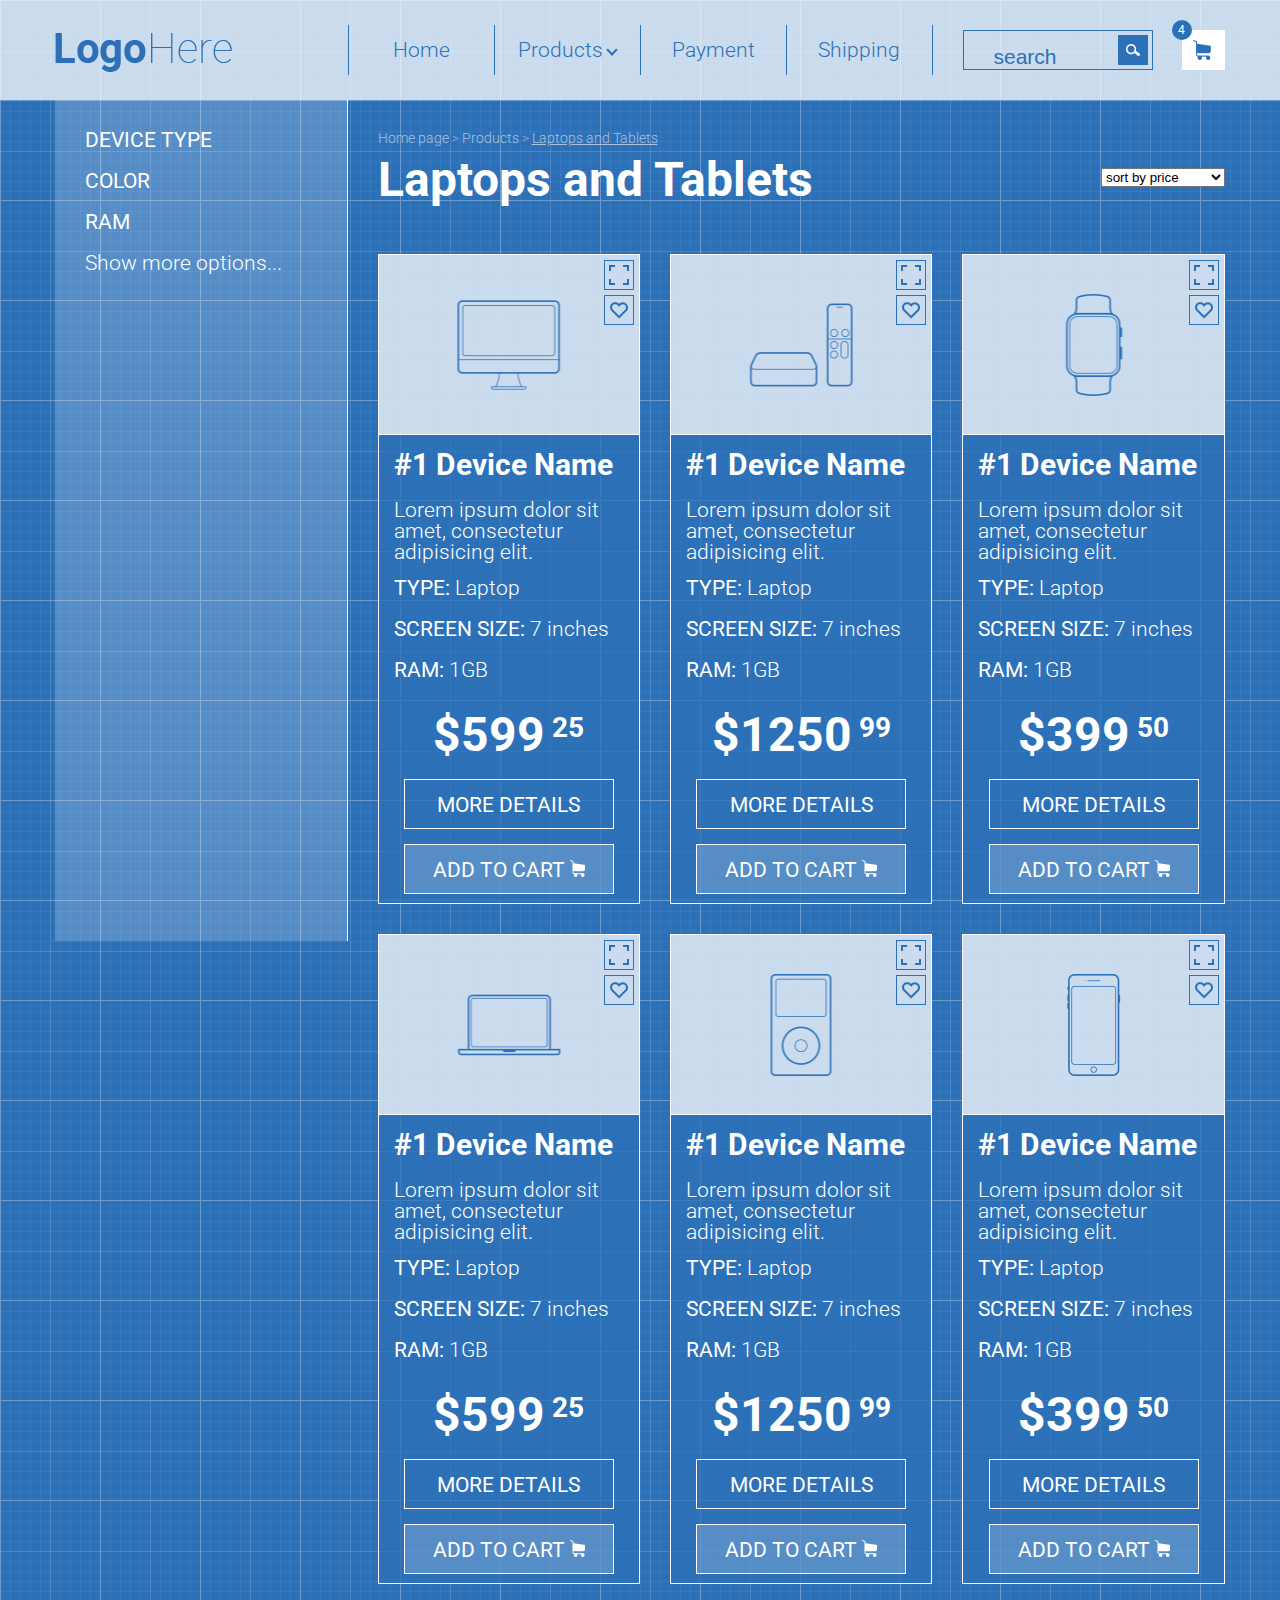
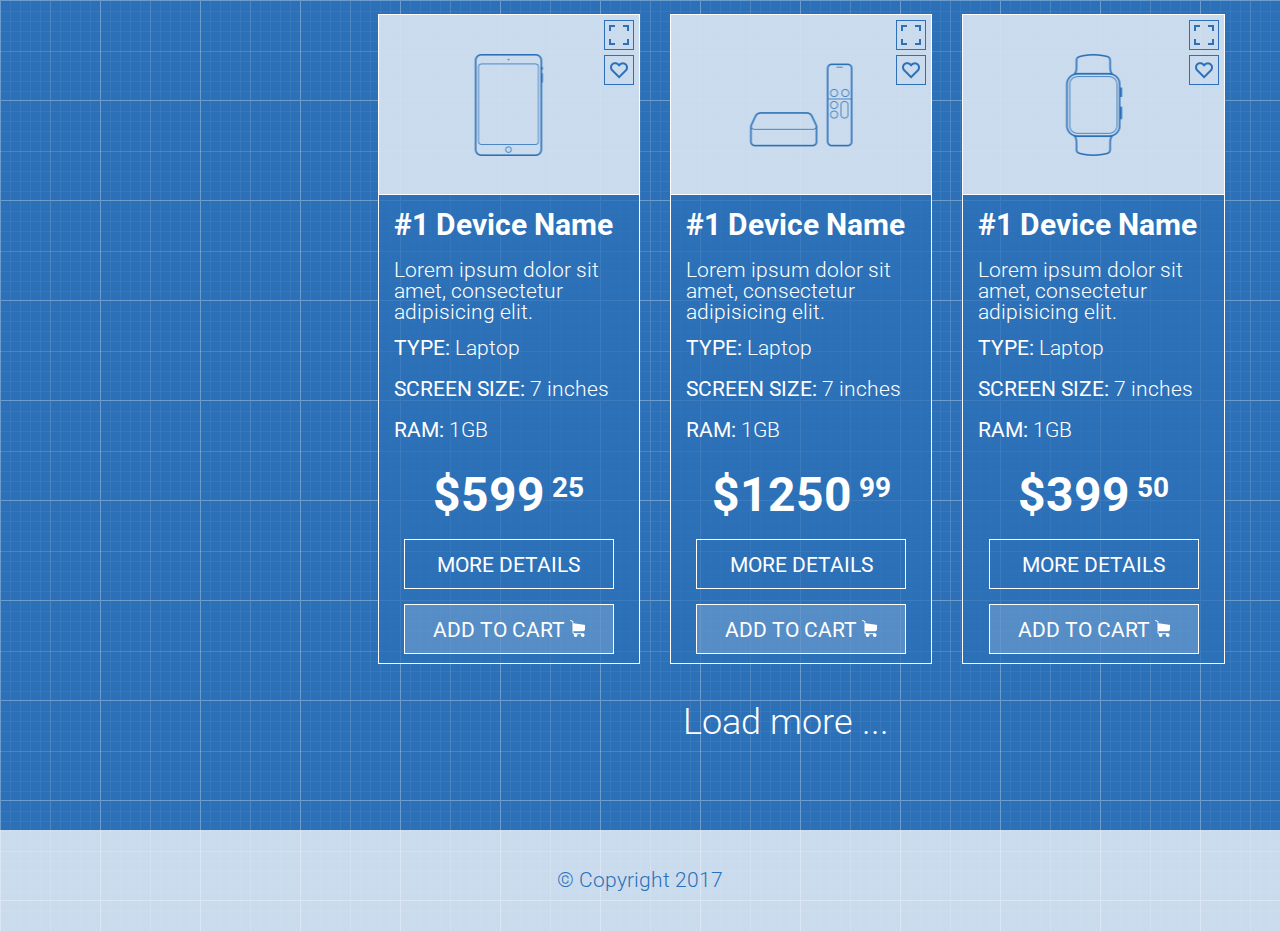
==== index.html @ 1ad18cf9 "hw finished" ====
<!DOCTYPE html>
<html lang="en">
<head>
	<meta charset="UTF-8">
	<title>Document</title>
	<link href="https://fonts.googleapis.com/css?family=Roboto:300,400,700&display=swap" rel="stylesheet">
	<link rel="stylesheet" type="text/css" href="reset.css">
	<link rel="stylesheet" type="text/css" href="style.css">
</head>
<body>
	<header class="header">
		<div class="container">
			<div class="row">
				<div class="col-md-3">
					<div class="logo">
						<a href="/">
							<img src="images/logo.png" alt="LogoHere">
						</a>
					</div>
				</div>
<!-- ----------------------------------------------------------------------- -->
				<div class="col-md-6">
					<nav>
						<ul class="menu"> <!-- добавить класс row для фиксации размера ul-->
							<li><a href="/">Home</a></li>
							<li><a href="#">Products <i class="arrowdown"></i></a>
								<ul class="sub">
									<li><a href="#">Lorem ipsum dolor</a></li>
									<li><a href="#">Sit amet</a></li>
									<li><a href="#">Consectetur adipisicing</a></li>
									<li><a href="#">Tempor incididunt</a></li>
									<li><a href="#">Dolore magna aliqua</a></li>
									<li><a href="#">Ut enim ad minim veniam</a></li>
									<li><a href="#">Quis nostrud</a></li>
								</ul>
							</li>
							<li><a href="#">Payment</a></li>
							<li><a href="#">Shipping</a></li>
						</ul>
					</nav>
				</div>
<!-- ----------------------------------------------------------------------- -->
				<div class="col-md-3">
					<div class="row">
						<div class="col-md-9">
							<div class="search">
								<form>
									<input type="text" name="search" placeholder="search">
									<button></button>
								</form>
							</div>
						</div>
<!-- ----------------------------------------------------------------------- -->
						<div class="col-md-3">
							<div class="cart">
								<a href="#"><img src="images/cart.png" alt="cart"></a>
								<div class="number">4</div>
							</div>
						</div>
					</div>
				</div>
			</div>
		</div>
	</header>
<!-- ----------------------------------------------------------------------- -->
<!-- 	<div class="slide">
		<div class="slidecontent">
			<a href="#"><div class="arrowleft"></div></a>
			<h1>Slide #3</h1>
			<a href="#"><div class="arrowright"></div></a>
		</div>
	</div> -->
<!-- ----------------------------------------------------------------------- -->
	<main class="container row">
		<div class="col-md-3">
			<div class="filter">
				<h4>Device Type</h4>
				<h4>Color</h4>
				<h4>Ram</h4>
				<p>Show more options...</p>
			</div>
		</div>
<!-- ----------------------------------------------------------------------- -->
		<div class="col-md-9">
			<div class="products">
				<div class="head">
					<a href="">Home page > </a><a href="">Products > </a><span>Laptops and Tablets</span>
					<h2>Laptops and Tablets</h2>
					<select>
						<option>sort by price</option>
						<option>sort by name</option>
						<option>sort by date</option>
						<option>sort by popularity</option>
					</select>
				</div>
<!-- ----------------------------------------------------------------------- -->
				<div class="row">
					<div class="col-md-33">
						<div class="desktop">
							<div class="product">
								<img src="images/desktop.png">
								<div class="frame"></div>
								<div class="heart"></div>
							</div>
							<div class="description">
								<h3>#1 Device Name</h3>
								<p>Lorem ipsum dolor sit amet, consectetur adipisicing elit.</p>
								<h4>Type: <span>Laptop</span></h4>
								<h4>Screen size: <span>7 inches</span></h4>
								<h4>Ram: <span>1GB</span></h4>
								<h2>$599<span> 25</span></h2>
								<div class="details">
									<h4>More details</h4>
								</div>
								<div class="addtocart">
									<h4>Add to cart <img src="images/hcart.png"></h4>
								</div>
							</div>
						</div>
						<div class="laptop">
							<div class="product">
								<img src="images/laptop.png">
								<div class="frame"></div>
								<div class="heart"></div>
							</div>
							<div class="description">
								<h3>#1 Device Name</h3>
								<p>Lorem ipsum dolor sit amet, consectetur adipisicing elit.</p>
								<h4>Type: <span>Laptop</span></h4>
								<h4>Screen size: <span>7 inches</span></h4>
								<h4>Ram: <span>1GB</span></h4>
								<h2>$599<span> 25</span></h2>
								<div class="details">
									<h4>More details</h4>
								</div>
								<div class="addtocart">
									<h4>Add to cart <img src="images/hcart.png"></h4>
								</div>
							</div>
						</div>
						<div class="tablet">
							<div class="product">
								<img src="images/tablet.png">
								<div class="frame"></div>
								<div class="heart"></div>
							</div>
							<div class="description">
								<h3>#1 Device Name</h3>
								<p>Lorem ipsum dolor sit amet, consectetur adipisicing elit.</p>
								<h4>Type: <span>Laptop</span></h4>
								<h4>Screen size: <span>7 inches</span></h4>
								<h4>Ram: <span>1GB</span></h4>
								<h2>$599<span> 25</span></h2>
								<div class="details">
									<h4>More details</h4>
								</div>
								<div class="addtocart">
									<h4>Add to cart <img src="images/hcart.png"></h4>
								</div>
							</div>
						</div>
					</div>
<!-- ----------------------------------------------------------------------- -->
					<div class="col-md-33">
						<div class="tv">
							<div class="product">
								<img src="images/tv.png">
								<div class="frame"></div>
								<div class="heart"></div>
							</div>
							<div class="description">
								<h3>#1 Device Name</h3>
								<p>Lorem ipsum dolor sit amet, consectetur adipisicing elit.</p>
								<h4>Type: <span>Laptop</span></h4>
								<h4>Screen size: <span>7 inches</span></h4>
								<h4>Ram: <span>1GB</span></h4>
								<h2>$1250<span> 99</span></h2>
								<div class="details">
									<h4>More details</h4>
								</div>
								<div class="addtocart">
									<h4>Add to cart <img src="images/hcart.png"></h4>
								</div>
							</div>	
						</div>
						<div class="player">
							<div class="product">
								<img src="images/player.png">
								<div class="frame"></div>
								<div class="heart"></div>
							</div>
							<div class="description">
								<h3>#1 Device Name</h3>
								<p>Lorem ipsum dolor sit amet, consectetur adipisicing elit.</p>
								<h4>Type: <span>Laptop</span></h4>
								<h4>Screen size: <span>7 inches</span></h4>
								<h4>Ram: <span>1GB</span></h4>
								<h2>$1250<span> 99</span></h2>
								<div class="details">
									<h4>More details</h4>
								</div>
								<div class="addtocart">
									<h4>Add to cart <img src="images/hcart.png"></h4>
								</div>
							</div>
						</div>
						<div class="tv">
							<div class="product">
								<img src="images/tv.png">
								<div class="frame"></div>
								<div class="heart"></div>
							</div>
							<div class="description">
								<h3>#1 Device Name</h3>
								<p>Lorem ipsum dolor sit amet, consectetur adipisicing elit.</p>
								<h4>Type: <span>Laptop</span></h4>
								<h4>Screen size: <span>7 inches</span></h4>
								<h4>Ram: <span>1GB</span></h4>
								<h2>$1250<span> 99</span></h2>
								<div class="details">
									<h4>More details</h4>
								</div>
								<div class="addtocart">
									<h4>Add to cart <img src="images/hcart.png"></h4>
								</div>
							</div>
						</div>
					</div>
<!-- ----------------------------------------------------------------------- -->
					<div class="col-md-33">
						<div class="watch">
							<div class="product">
								<img src="images/watch.png">
								<div class="frame"></div>
								<div class="heart"></div>
							</div>
							<div class="description">
								<h3>#1 Device Name</h3>
								<p>Lorem ipsum dolor sit amet, consectetur adipisicing elit.</p>
								<h4>Type: <span>Laptop</span></h4>
								<h4>Screen size: <span>7 inches</span></h4>
								<h4>Ram: <span>1GB</span></h4>
								<h2>$399<span> 50</span></h2>
								<div class="details">
									<h4>More details</h4>
								</div>
								<div class="addtocart">
									<h4>Add to cart <img src="images/hcart.png"></h4>
								</div>
							</div>
						</div>
						<div class="phone">
							<div class="product">
								<img src="images/phone.png">
								<div class="frame"></div>
								<div class="heart"></div>
							</div>
							<div class="description">
								<h3>#1 Device Name</h3>
								<p>Lorem ipsum dolor sit amet, consectetur adipisicing elit.</p>
								<h4>Type: <span>Laptop</span></h4>
								<h4>Screen size: <span>7 inches</span></h4>
								<h4>Ram: <span>1GB</span></h4>
								<h2>$399<span> 50</span></h2>
								<div class="details">
									<h4>More details</h4>
								</div>
								<div class="addtocart">
									<h4>Add to cart <img src="images/hcart.png"></h4>
								</div>
							</div>
						</div>
						<div class="watch">
							<div class="product">
								<img src="images/watch.png">
								<div class="frame"></div>
								<div class="heart"></div>
							</div>
							<div class="description">
								<h3>#1 Device Name</h3>
								<p>Lorem ipsum dolor sit amet, consectetur adipisicing elit.</p>
								<h4>Type: <span>Laptop</span></h4>
								<h4>Screen size: <span>7 inches</span></h4>
								<h4>Ram: <span>1GB</span></h4>
								<h2>$399<span> 50</span></h2>
								<div class="details">
									<h4>More details</h4>
								</div>
								<div class="addtocart">
									<h4>Add to cart <img src="images/hcart.png"></h4>
								</div>
							</div>
						</div>
					</div>
<!-- ----------------------------------------------------------------------- -->
				</div>
			</div>
					<h6>Load more ...</h6>
		</div>
	</main>
	<footer class="footer">
		<h5>&copy Copyright 2017</h5>
	</footer>
</body>
</html>
---- style.css ----
* {
	box-sizing: border-box;
}

body {
	font-family: 'Roboto', sans-serif;
	background-image: url(images/patt.png);
}

.container {
	width: 1170px;
	margin: 0 auto;
}

.row:after, .menu:after { /*или сюда добавить .menu:after для фиксации размера ul*/
	content: "";
	clear: both;
	display: block;
}

.col-md-3 {
	width: 25%;
}

.col-md-6 {
	width: 50%;
}

.col-md-9 {
	width: 75%;
}

[class*="col-"] {
	float: left;
}

.header {
	background-color: rgba(255,255,255,0.75);
	padding: 25px 0;
}

.logo {
	margin-top: 8px;
}

.menu > li {
	width: 25%;
	float: left;
	border-left: 1px solid #2c71b8; 
}

.menu > li:last-child {
	border-right: 1px solid #2c71b8;
}

.menu > li > a {
	text-align: center;	
}

.menu > li > a, .sub > li > a {
	display: block;
	height: 50px;
	line-height: 50px;
	text-decoration: none;
	font-size: 21px;
	color: #2c71b8;
	font-weight: 300;
}

.menu > li:hover > a {
	color: #fff;
	background-color: #2c71b8;
}

.search form {
	width: 190px;
	height: 40px;
	border: 1px solid #2c71b8;
	margin: 5px 0 0 30px;
}

.search input {
	border: none;
	background-color: transparent;
	width: 150px;
	height: 40px;
	padding-left: 30px;
	outline: none;
	-webkit-appearance: none;
}

::placeholder {
	color: #2c71b8;
	font-size: 21px;
	font-weight: 300;
}

.search button {
	border: none;
	background-color: #2c71b8;
	background-image: url(images/search.png);
	background-repeat: no-repeat;
	background-position: center;
	width: 30px;
	height: 30px;
	margin-top: 4px;
}

.cart {
	position: relative;
	background-color: #fff;
	margin: 5px 0 0 30px;
}

.cart a {
	display: block;
	width: 40px;
	height: 40px;
}

.cart img {
	position: relative;
	top: 50%;
	left: 50%;
	transform: translate(-50%, -50%);
}

.number {
	background-color: #2c71b8;
	color: #fff;
	font-family: 'Roboto';
	font-size: 12px;
	width: 20px;
	height: 20px;
	border-radius: 50%;
	text-align: center;
	line-height: 20px;
	position: absolute;
	top: -10px;
	left: -10px;
}

.arrowdown {
    border: solid #2c71b8;
    border-width: 0 2px 2px 0;
    display: inline-block;
    padding: 3px;
    transform: rotate(45deg);
    -webkit-transform: rotate(45deg);
    position: relative;
    top: -3px;
}

.menu > li:hover .arrowdown {
	border: solid #fff;
	border-width: 0 2px 2px 0;
}

.sub {
	display: none;
	z-index: 10;
}

.menu > li:hover .sub {
	display: block;
	position: absolute;
	left: 146px;
}

.menu {
	position: relative;
}

.sub > li > a {
	width: 293px;
	padding-left: 20px;
	color: #fff;
}

.sub > li {
	background-color: #2c71b8;
}

.sub > li:hover {
	background-color: #fff;
}

.sub a:hover {
	color: #2c71b8;
}

.slide {
	width: 100%;
	background-color: rgba(0,0,0,0.2);
	border-top: 1px solid #fff;
	border-bottom: 1px solid #fff;
}

.slidecontent {
	width: 1170px;
	height: 400px;
	margin: 0 auto;
	position: relative;
}

h1 { 
	font-size: 100px;
	font-weight: 300;
	text-align: center;
	color: #fff;
	position: absolute;
	top: 50%;
  	left: 50%;
  	transform: translate(-50%, -50%);
  	z-index: 5;
}

.arrowleft {
    border: solid #fff;
    border-width: 0 2px 2px 0;
    display: inline-block;
    padding: 25px;
    transform: rotate(135deg);
    -webkit-transform: rotate(135deg);
    position: relative;
    top: 43%;
    left: 1%;
}

.arrowright {
    border: solid #fff;
    border-width: 0 2px 2px 0;
    display: inline-block;
    padding: 25px;
    transform: rotate(-45deg);
    -webkit-transform: rotate(-45deg);
    position: relative;
    top: 43%;
    right: -90%;
}

.filter {
	border-right: 1px solid #fff;
	width: 100%;
	height: 841px;
	background-color: rgba(255, 255, 255, 0.2);
	padding: 30px;
}

h4 {
	text-transform: uppercase;
	color: #fff;
	font-size: 21px;
	margin: 0 0 20px 0;
}

p {
	font-size: 21px;
	font-weight: 300;
	color: #fff;
}

.head {
	width: 100%;
	padding: 30px 0 0 30px;
	position: relative;
}

.head > a {
	font-size: 14px;
	font-weight: 300;
	color: #acc1dd;
	text-decoration: none;
	margin-bottom: 20px;
}

span {
	font-size: 14px;
	font-weight: 300;
	color: #acc1dd;
	text-decoration: underline;
}

h2 {
	font-size: 48px;
	font-weight: 700;
	color: #fff;
	margin: 10px 0 20px 0;
}

select {
	position: absolute;
	right: 0;
	top: 65%;
}

.footer {
	background-color: rgba(255,255,255,0.75);
	padding: 40px 0;
	text-align: center;
}

h5 {
	font-size: 21px;
	font-weight: 300;
	color: #2c71b8;
}

.col-md-33 {
	width: 33.33%;
}

.desktop, .tv, .player, .laptop, .watch, .tablet, .phone {
	height: 650px;
	border: 1px solid #fff;
	margin: 30px 0 0 30px;
	background-color: rgba(44, 113, 184, 0.75);
}

.product {
	width: 100%;
	height: 180px;
	border-bottom: 1px solid #fff;
	background-color: rgba(255, 255, 255, 0.75);
	position: relative;
}

.product img {
	position: absolute;
	top: 50%;
	left: 50%;
	transform: translate(-50%, -50%);
}

.description {
	padding: 15px;
}

.frame {
	width: 30px;
	height: 30px;
	border: 1px solid #2c71b8;
	background-image: url(images/frame.png);
	background-repeat: no-repeat;
	background-position: center;
	position: absolute;
	top: 5px;
	right: 5px;
}

.heart {
	width: 30px;
	height: 30px;
	border: 1px solid #2c71b8;
	background-image: url(images/heart.png);
	background-repeat: no-repeat;
	background-position: center;
	position: absolute;
	top: 40px;
	right: 5px;
}

.frame:hover {
	background-image: url(images/hframe.png);
	background-color: #2c71b8;
}

.heart:hover {
	background-image: url(images/hheart.png);
	background-color: #2c71b8;
}

h3 {
	font-size: 30px;
	font-weight: 700;
	color: #fff;
}

.description h4 {
	display: inline-block;
}

.description p {
	display: inline-block;
	margin: 20px 0 15px 0;
}

h4 > span {
	font-size: 21px;
	font-weight: 300;
	color: #fff;
	text-decoration: none;
	text-transform: none;
}

h2 > span {
	font-size: 21px;
	font-weight: 300;
	color: #fff;
	text-decoration: none;
	vertical-align: 14px; 
	font-size: 28px;
	font-weight: 700;
}

.description h2 {
	text-align: center;
}

.details, .addtocart {
	width: 210px;
	height: 50px;
	border: 1px solid #fff;
	line-height: 50px;
	text-align: center;
	margin: 15px auto;
}

.addtocart {
	background-color: rgba(255, 255, 255, 0.2);
}

h6 {
	font-size: 36px;
	font-weight: 300;
	color: #fff;
	text-align: center;
	margin: 40px 0 90px 0;
}
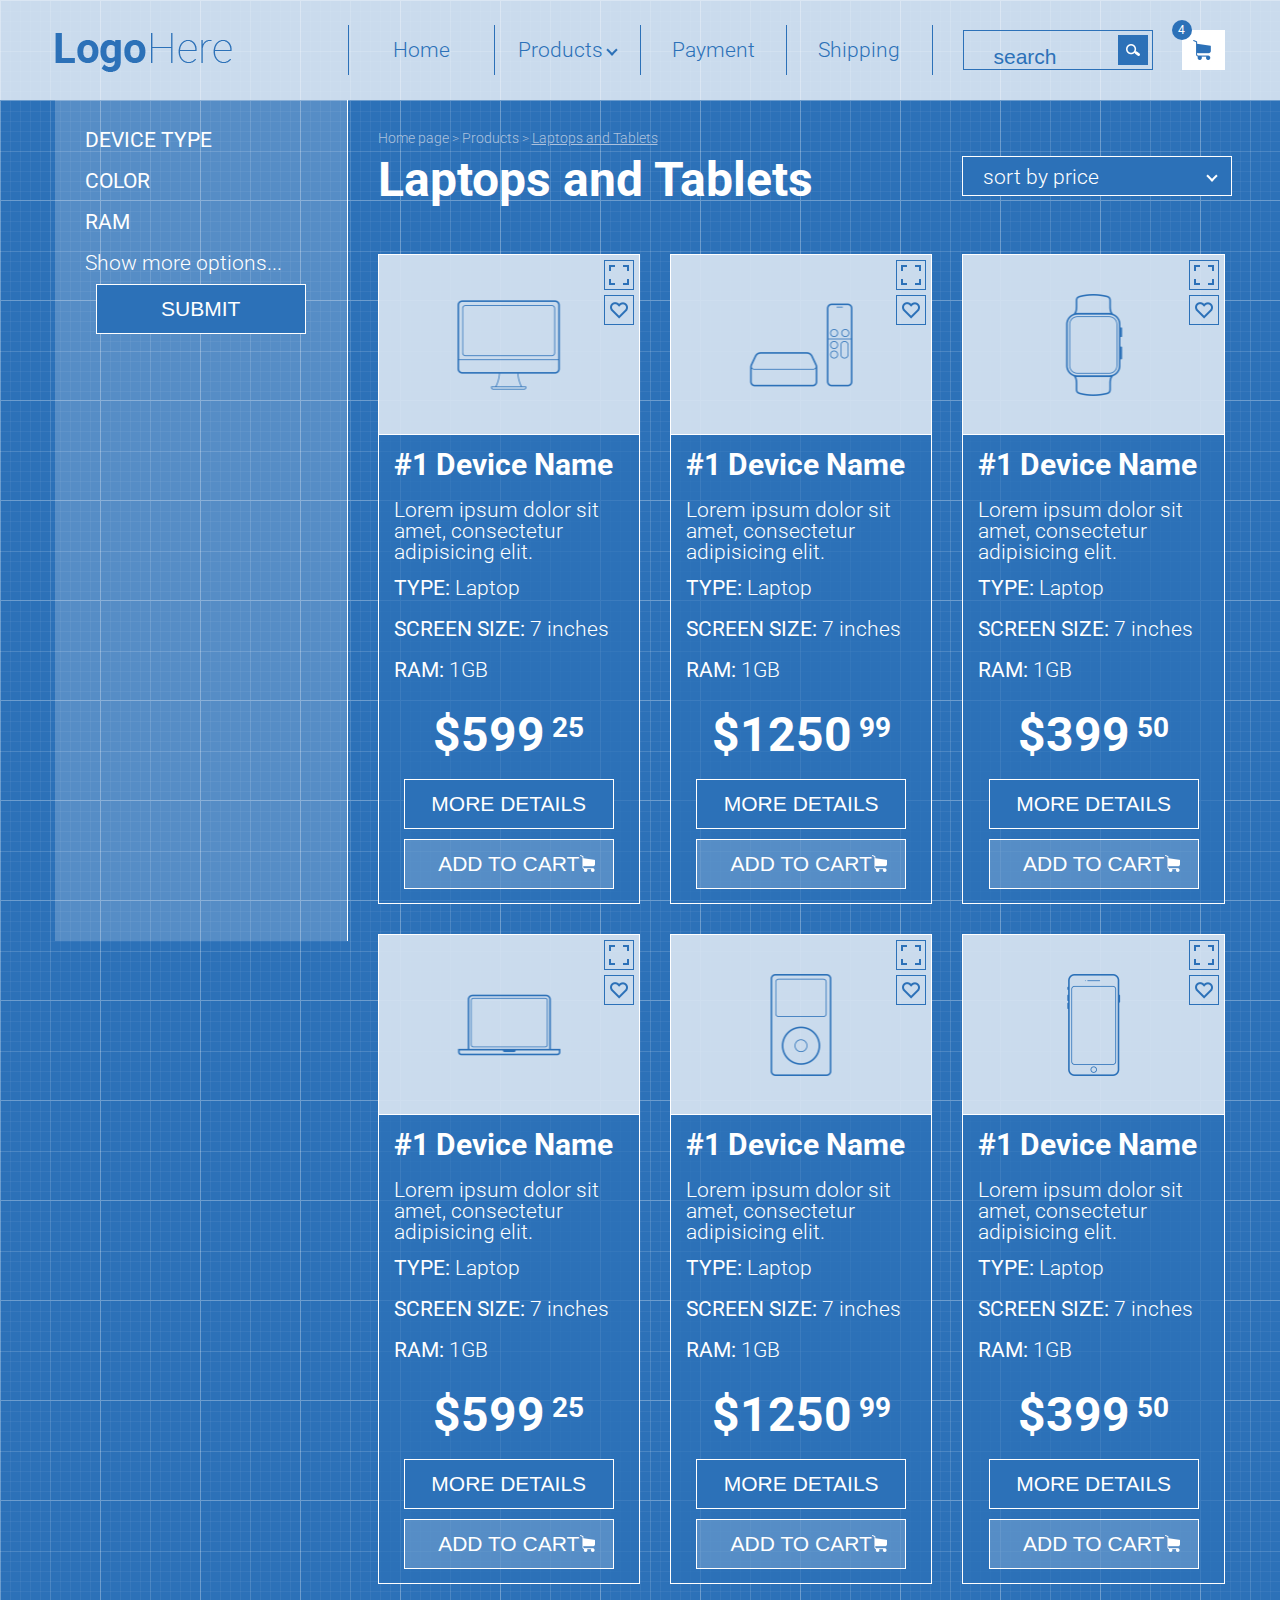
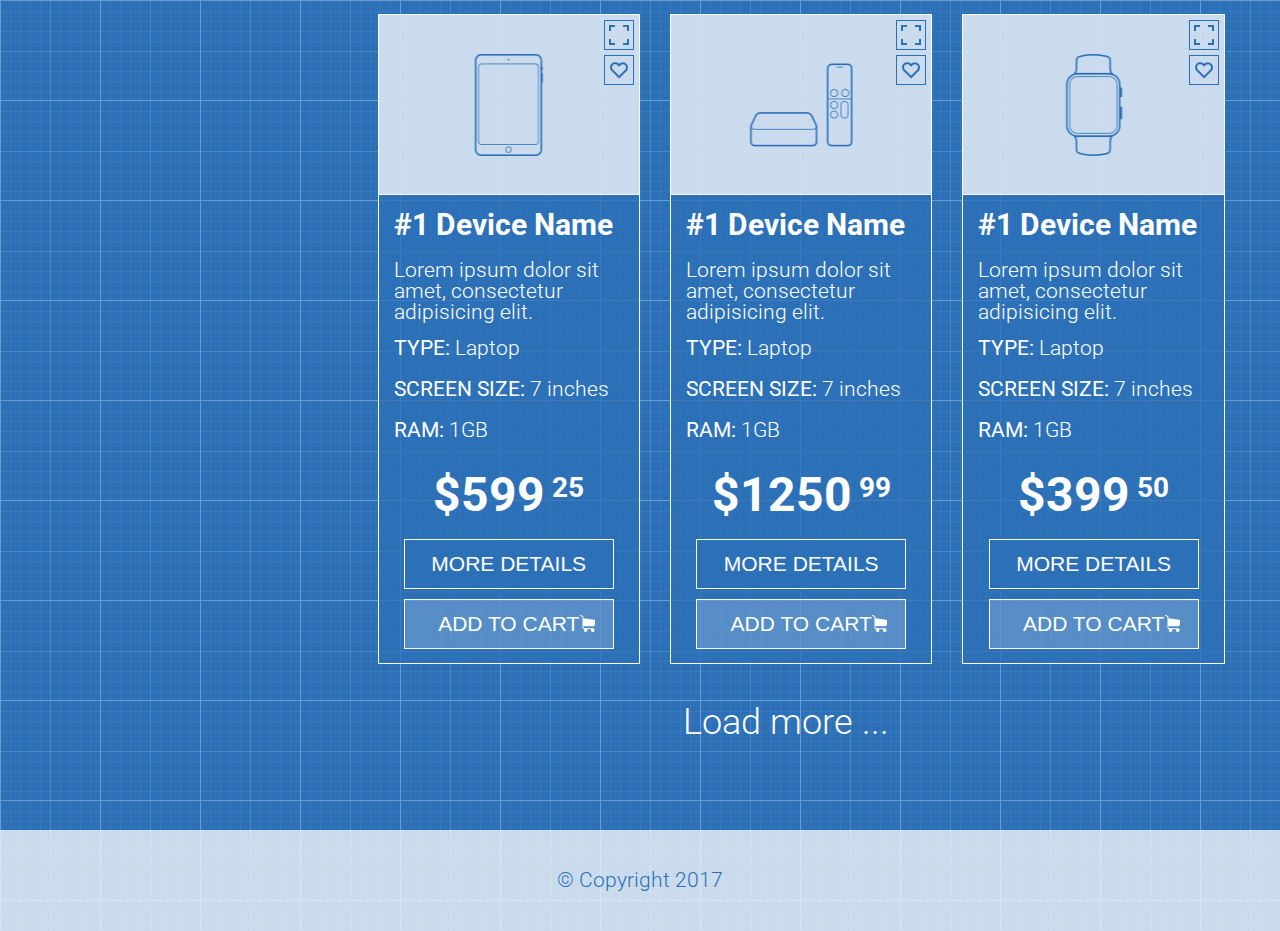
==== commit b85f6153: "uploaded final version of proj" ====
--- a/index.html
+++ b/index.html
@@ -78,20 +78,27 @@
 				<h4>Color</h4>
 				<h4>Ram</h4>
 				<p>Show more options...</p>
+				<div class="submit">
+					<button>Submit</button>
+				</div>
 			</div>
 		</div>
 <!-- ----------------------------------------------------------------------- -->
 		<div class="col-md-9">
 			<div class="products">
 				<div class="head">
-					<a href="">Home page > </a><a href="">Products > </a><span>Laptops and Tablets</span>
-					<h2>Laptops and Tablets</h2>
-					<select>
-						<option>sort by price</option>
-						<option>sort by name</option>
-						<option>sort by date</option>
-						<option>sort by popularity</option>
-					</select>
+					<div class="breadcrumbs">
+						<a href="">Home page > </a><a href="">Products > </a><span>Laptops and Tablets</span>
+					</div>
+					<div class="row">
+						<div class="col-md-66">
+							<h2>Laptops and Tablets</h2>
+						</div>
+						<div class="col-md-33">
+							<div class="sort">sort by price<i class="arrowdown"></i>
+							</div>
+						</div>
+					</div>
 				</div>
 <!-- ----------------------------------------------------------------------- -->
 				<div class="row">
@@ -110,13 +117,62 @@
 								<h4>Ram: <span>1GB</span></h4>
 								<h2>$599<span> 25</span></h2>
 								<div class="details">
-									<h4>More details</h4>
-								</div>
-								<div class="addtocart">
-									<h4>Add to cart <img src="images/hcart.png"></h4>
-								</div>
-							</div>
-						</div>
+									<button>More details</button>
+								</div>
+								<div class="addtocart">
+									<button>Add to cart</button>
+								</div>
+							</div>
+						</div>
+					</div>
+					<div class="col-md-33">
+						<div class="tv">
+							<div class="product">
+								<img src="images/tv.png">
+								<div class="frame"></div>
+								<div class="heart"></div>
+							</div>
+							<div class="description">
+								<h3>#1 Device Name</h3>
+								<p>Lorem ipsum dolor sit amet, consectetur adipisicing elit.</p>
+								<h4>Type: <span>Laptop</span></h4>
+								<h4>Screen size: <span>7 inches</span></h4>
+								<h4>Ram: <span>1GB</span></h4>
+								<h2>$1250<span> 99</span></h2>
+								<div class="details">
+									<button>More details</button>
+								</div>
+								<div class="addtocart">
+									<button>Add to cart</button>
+								</div>
+							</div>
+						</div>
+					</div>
+					<div class="col-md-33">
+						<div class="watch">
+							<div class="product">
+								<img src="images/watch.png">
+								<div class="frame"></div>
+								<div class="heart"></div>
+							</div>
+							<div class="description">
+								<h3>#1 Device Name</h3>
+								<p>Lorem ipsum dolor sit amet, consectetur adipisicing elit.</p>
+								<h4>Type: <span>Laptop</span></h4>
+								<h4>Screen size: <span>7 inches</span></h4>
+								<h4>Ram: <span>1GB</span></h4>
+								<h2>$399<span> 50</span></h2>
+								<div class="details">
+									<button>More details</button>
+								</div>
+								<div class="addtocart">
+									<button>Add to cart</button>
+								</div>
+							</div>
+						</div>
+					</div>
+<!-- ----------------------------------------------------------------------- -->
+					<div class="col-md-33">
 						<div class="laptop">
 							<div class="product">
 								<img src="images/laptop.png">
@@ -131,13 +187,62 @@
 								<h4>Ram: <span>1GB</span></h4>
 								<h2>$599<span> 25</span></h2>
 								<div class="details">
-									<h4>More details</h4>
-								</div>
-								<div class="addtocart">
-									<h4>Add to cart <img src="images/hcart.png"></h4>
-								</div>
-							</div>
-						</div>
+									<button>More details</button>
+								</div>
+								<div class="addtocart">
+									<button>Add to cart</button>
+								</div>
+							</div>
+						</div>
+					</div>
+					<div class="col-md-33">
+						<div class="player">
+							<div class="product">
+								<img src="images/player.png">
+								<div class="frame"></div>
+								<div class="heart"></div>
+							</div>
+							<div class="description">
+								<h3>#1 Device Name</h3>
+								<p>Lorem ipsum dolor sit amet, consectetur adipisicing elit.</p>
+								<h4>Type: <span>Laptop</span></h4>
+								<h4>Screen size: <span>7 inches</span></h4>
+								<h4>Ram: <span>1GB</span></h4>
+								<h2>$1250<span> 99</span></h2>
+								<div class="details">
+									<button>More details</button>
+								</div>
+								<div class="addtocart">
+									<button>Add to cart</button>
+								</div>
+							</div>
+						</div>
+					</div>
+					<div class="col-md-33">
+						<div class="phone">
+							<div class="product">
+								<img src="images/phone.png">
+								<div class="frame"></div>
+								<div class="heart"></div>
+							</div>
+							<div class="description">
+								<h3>#1 Device Name</h3>
+								<p>Lorem ipsum dolor sit amet, consectetur adipisicing elit.</p>
+								<h4>Type: <span>Laptop</span></h4>
+								<h4>Screen size: <span>7 inches</span></h4>
+								<h4>Ram: <span>1GB</span></h4>
+								<h2>$399<span> 50</span></h2>
+								<div class="details">
+									<button>More details</button>
+								</div>
+								<div class="addtocart">
+									<button>Add to cart</button>
+								</div>
+							</div>
+						</div>
+					</div>
+<!-- ----------------------------------------------------------------------- -->
+					<div class="col-md-33">
 						<div class="tablet">
 							<div class="product">
 								<img src="images/tablet.png">
@@ -152,15 +257,14 @@
 								<h4>Ram: <span>1GB</span></h4>
 								<h2>$599<span> 25</span></h2>
 								<div class="details">
-									<h4>More details</h4>
-								</div>
-								<div class="addtocart">
-									<h4>Add to cart <img src="images/hcart.png"></h4>
-								</div>
-							</div>
-						</div>
-					</div>
-<!-- ----------------------------------------------------------------------- -->
+									<button>More details</button>
+								</div>
+								<div class="addtocart">
+									<button>Add to cart</button>
+								</div>
+							</div>
+						</div>
+					</div>
 					<div class="col-md-33">
 						<div class="tv">
 							<div class="product">
@@ -176,57 +280,14 @@
 								<h4>Ram: <span>1GB</span></h4>
 								<h2>$1250<span> 99</span></h2>
 								<div class="details">
-									<h4>More details</h4>
-								</div>
-								<div class="addtocart">
-									<h4>Add to cart <img src="images/hcart.png"></h4>
-								</div>
-							</div>	
-						</div>
-						<div class="player">
-							<div class="product">
-								<img src="images/player.png">
-								<div class="frame"></div>
-								<div class="heart"></div>
-							</div>
-							<div class="description">
-								<h3>#1 Device Name</h3>
-								<p>Lorem ipsum dolor sit amet, consectetur adipisicing elit.</p>
-								<h4>Type: <span>Laptop</span></h4>
-								<h4>Screen size: <span>7 inches</span></h4>
-								<h4>Ram: <span>1GB</span></h4>
-								<h2>$1250<span> 99</span></h2>
-								<div class="details">
-									<h4>More details</h4>
-								</div>
-								<div class="addtocart">
-									<h4>Add to cart <img src="images/hcart.png"></h4>
-								</div>
-							</div>
-						</div>
-						<div class="tv">
-							<div class="product">
-								<img src="images/tv.png">
-								<div class="frame"></div>
-								<div class="heart"></div>
-							</div>
-							<div class="description">
-								<h3>#1 Device Name</h3>
-								<p>Lorem ipsum dolor sit amet, consectetur adipisicing elit.</p>
-								<h4>Type: <span>Laptop</span></h4>
-								<h4>Screen size: <span>7 inches</span></h4>
-								<h4>Ram: <span>1GB</span></h4>
-								<h2>$1250<span> 99</span></h2>
-								<div class="details">
-									<h4>More details</h4>
-								</div>
-								<div class="addtocart">
-									<h4>Add to cart <img src="images/hcart.png"></h4>
-								</div>
-							</div>
-						</div>
-					</div>
-<!-- ----------------------------------------------------------------------- -->
+									<button>More details</button>
+								</div>
+								<div class="addtocart">
+									<button>Add to cart</button>
+								</div>
+							</div>
+						</div>
+					</div>
 					<div class="col-md-33">
 						<div class="watch">
 							<div class="product">
@@ -242,52 +303,10 @@
 								<h4>Ram: <span>1GB</span></h4>
 								<h2>$399<span> 50</span></h2>
 								<div class="details">
-									<h4>More details</h4>
-								</div>
-								<div class="addtocart">
-									<h4>Add to cart <img src="images/hcart.png"></h4>
-								</div>
-							</div>
-						</div>
-						<div class="phone">
-							<div class="product">
-								<img src="images/phone.png">
-								<div class="frame"></div>
-								<div class="heart"></div>
-							</div>
-							<div class="description">
-								<h3>#1 Device Name</h3>
-								<p>Lorem ipsum dolor sit amet, consectetur adipisicing elit.</p>
-								<h4>Type: <span>Laptop</span></h4>
-								<h4>Screen size: <span>7 inches</span></h4>
-								<h4>Ram: <span>1GB</span></h4>
-								<h2>$399<span> 50</span></h2>
-								<div class="details">
-									<h4>More details</h4>
-								</div>
-								<div class="addtocart">
-									<h4>Add to cart <img src="images/hcart.png"></h4>
-								</div>
-							</div>
-						</div>
-						<div class="watch">
-							<div class="product">
-								<img src="images/watch.png">
-								<div class="frame"></div>
-								<div class="heart"></div>
-							</div>
-							<div class="description">
-								<h3>#1 Device Name</h3>
-								<p>Lorem ipsum dolor sit amet, consectetur adipisicing elit.</p>
-								<h4>Type: <span>Laptop</span></h4>
-								<h4>Screen size: <span>7 inches</span></h4>
-								<h4>Ram: <span>1GB</span></h4>
-								<h2>$399<span> 50</span></h2>
-								<div class="details">
-									<h4>More details</h4>
-								</div>
-								<div class="addtocart">
-									<h4>Add to cart <img src="images/hcart.png"></h4>
+									<button>More details</button>
+								</div>
+								<div class="addtocart">
+									<button>Add to cart</button>
 								</div>
 							</div>
 						</div>
--- a/style.css
+++ b/style.css
@@ -262,11 +262,10 @@
 
 .head {
 	width: 100%;
-	padding: 30px 0 0 30px;
-	position: relative;
-}
-
-.head > a {
+	margin: 30px 0 0 30px;
+}
+
+.breadcrumbs > a {
 	font-size: 14px;
 	font-weight: 300;
 	color: #acc1dd;
@@ -286,12 +285,6 @@
 	font-weight: 700;
 	color: #fff;
 	margin: 10px 0 20px 0;
-}
-
-select {
-	position: absolute;
-	right: 0;
-	top: 65%;
 }
 
 .footer {
@@ -308,6 +301,10 @@
 
 .col-md-33 {
 	width: 33.33%;
+}
+
+.col-md-66 {
+	width: 66.66%;
 }
 
 .desktop, .tv, .player, .laptop, .watch, .tablet, .phone {
@@ -407,23 +404,67 @@
 	text-align: center;
 }
 
-.details, .addtocart {
+h6 {
+	font-size: 36px;
+	font-weight: 300;
+	color: #fff;
+	text-align: center;
+	margin: 40px 0 90px 0;
+}
+
+.details button, .addtocart button, .submit button {
 	width: 210px;
 	height: 50px;
 	border: 1px solid #fff;
-	line-height: 50px;
-	text-align: center;
-	margin: 15px auto;
-}
-
-.addtocart {
+	background-color: #2c71b8;
+	text-transform: uppercase;
+	color: #fff;
+	font-size: 21px;
+}
+
+.addtocart button {
 	background-color: rgba(255, 255, 255, 0.2);
-}
-
-h6 {
-	font-size: 36px;
-	font-weight: 300;
-	color: #fff;
-	text-align: center;
-	margin: 40px 0 90px 0;
+	background-image: url("images/hcart.png");
+	background-repeat: no-repeat;
+	background-position: 175px 15px;
+}
+
+.details, .addtocart, .submit {
+	width: 210px;
+	height: 50px;
+	margin: 10px auto;
+}
+
+.addtocart button:hover {
+	background-color: #2c71b8;
+}
+
+.details button:hover, .submit button:hover {
+	background-color: rgba(255, 255, 255, 0.2);
+}
+
+.sort {
+	width: 270px;
+	height: 40px;
+	border: 1px solid #fff;
+	background-color: #2c71b8;
+	color: #fff;
+	font-size: 21px;
+	font-weight: 300;
+	padding: 0 20px;
+	line-height: 40px;
+	position: relative;
+	margin-top: 10px;
+}
+
+.sort .arrowdown {
+    border: solid #fff;
+    border-width: 0 2px 2px 0;
+    display: inline-block;
+    padding: 3px;
+    transform: rotate(45deg);
+    -webkit-transform: rotate(45deg);
+    position: absolute;
+    top: 15px;
+    right: 15px;
 }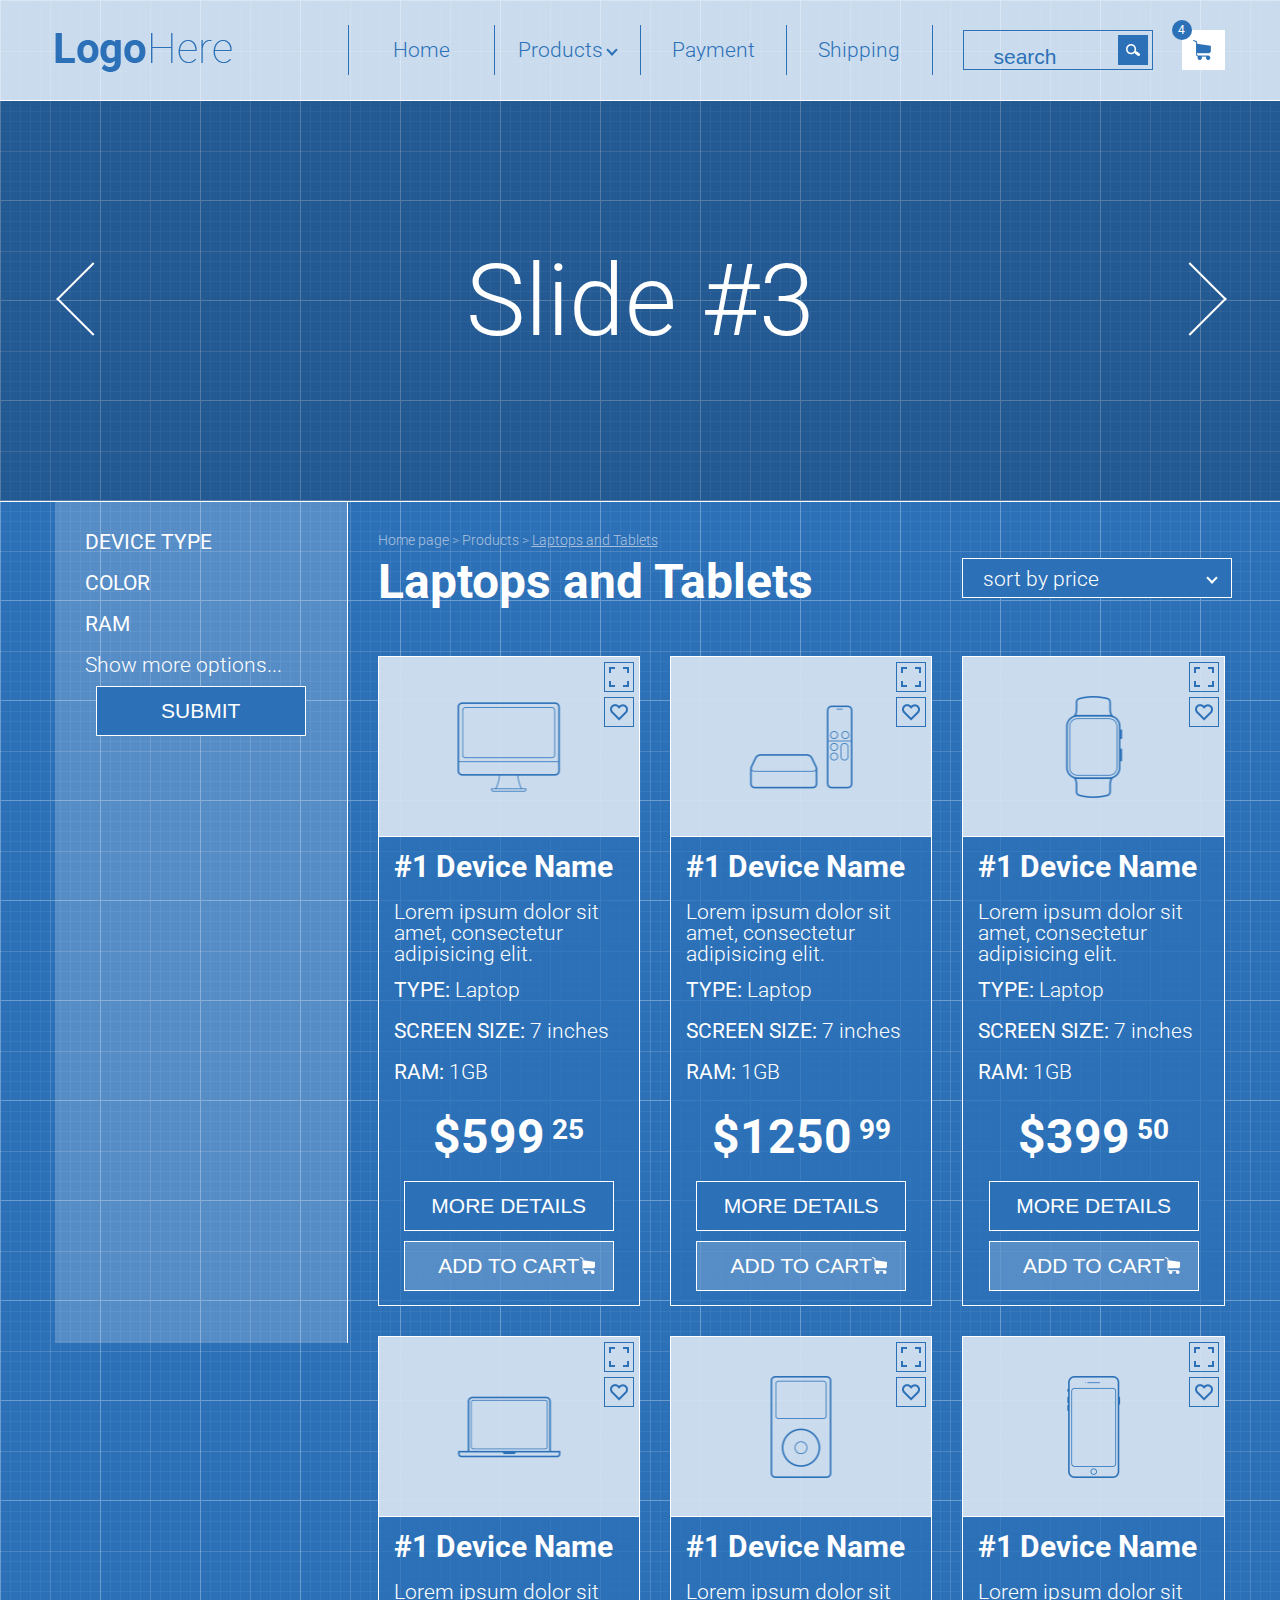
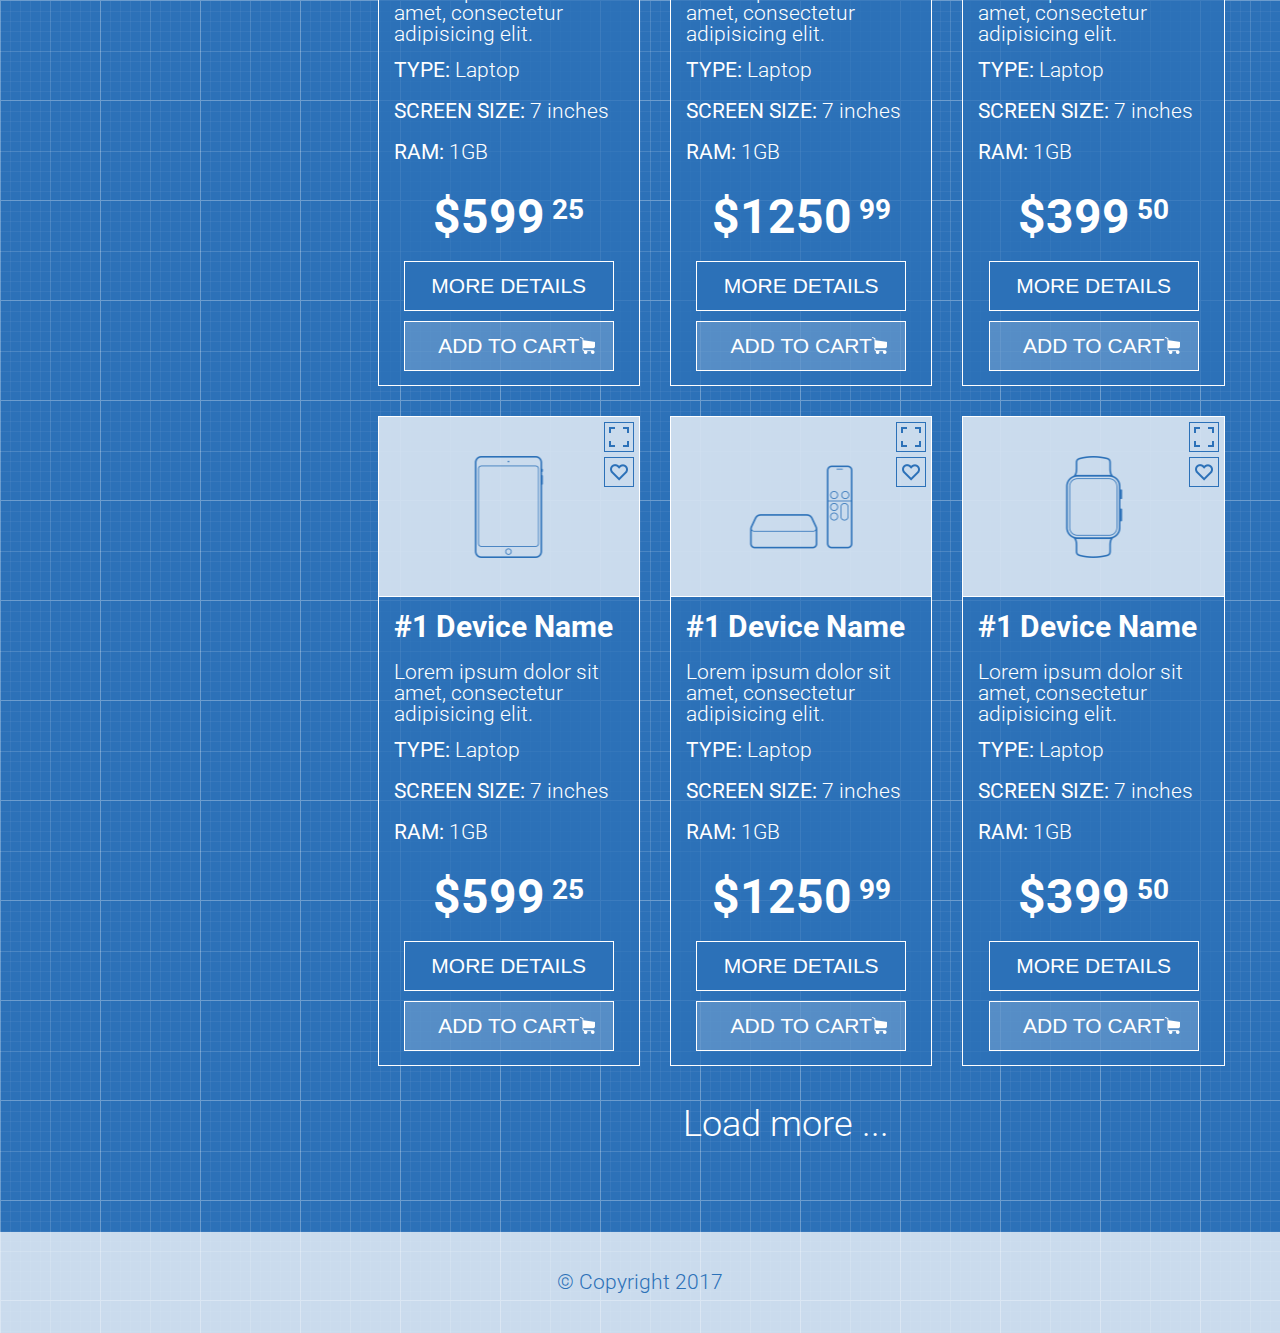
==== commit 6ef8bce8: "uncomment slider" ====
--- a/index.html
+++ b/index.html
@@ -63,13 +63,13 @@
 		</div>
 	</header>
 <!-- ----------------------------------------------------------------------- -->
-<!-- 	<div class="slide">
+	<div class="slide">
 		<div class="slidecontent">
 			<a href="#"><div class="arrowleft"></div></a>
 			<h1>Slide #3</h1>
 			<a href="#"><div class="arrowright"></div></a>
 		</div>
-	</div> -->
+	</div>
 <!-- ----------------------------------------------------------------------- -->
 	<main class="container row">
 		<div class="col-md-3">
@@ -321,4 +321,4 @@
 		<h5>&copy Copyright 2017</h5>
 	</footer>
 </body>
-</html>+</html>
